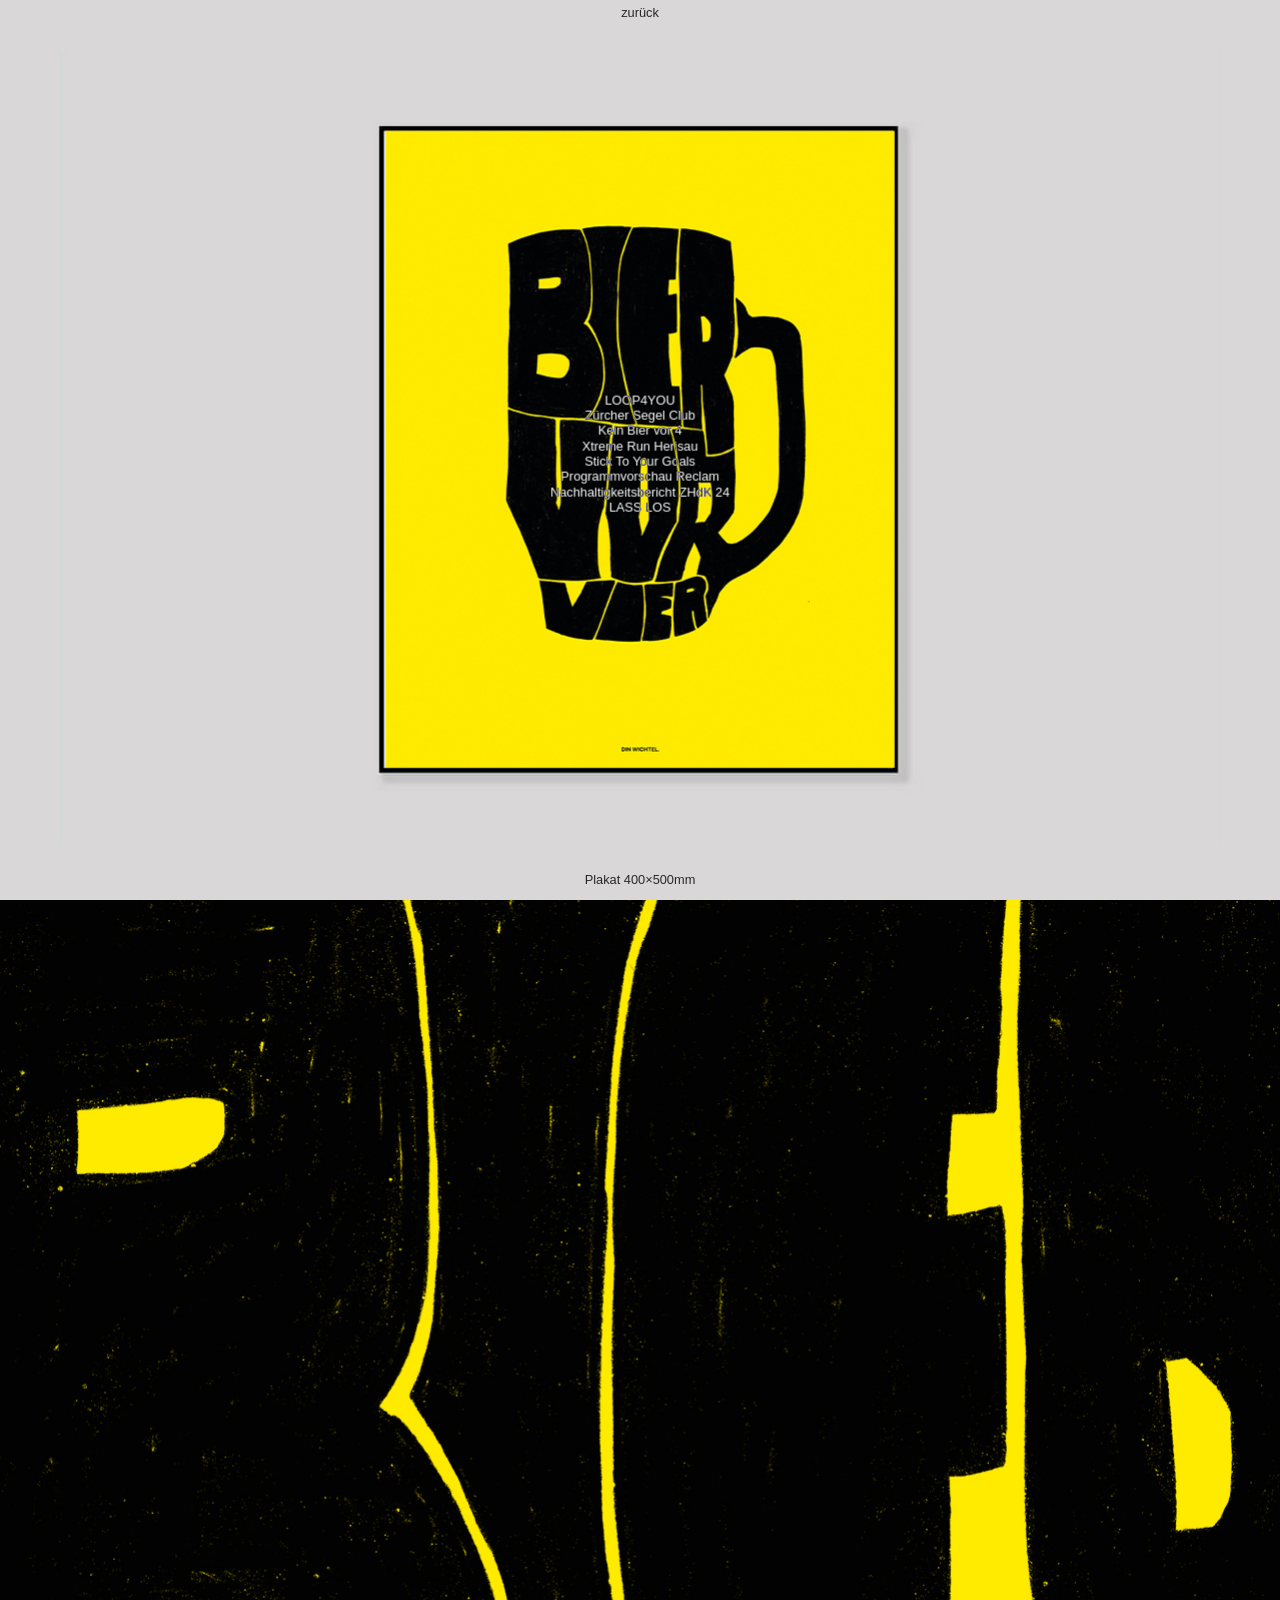
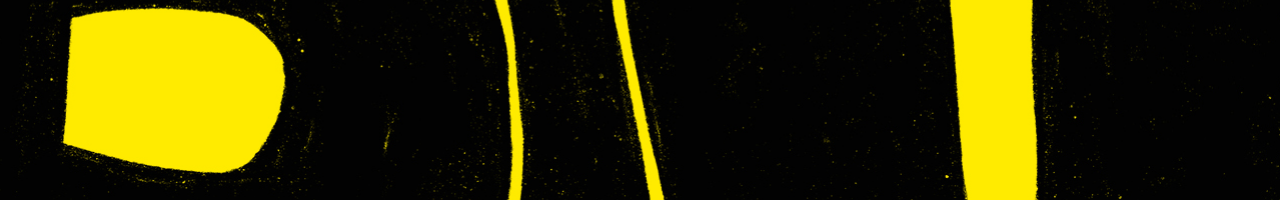
==== KBV4.html @ 9784281b "s" ====
<!DOCTYPE html>
<html lang="en">
  <head>
    <head>
      <meta charset="utf-8" />
      <meta name="viewport" content="width=device-width, initial-scale=1" />
      <link rel="stylesheet" href="style/projekt.css" />
      <title>Portfolio | Kein Bier vor 4</title>
    </head>
    <script defer src="main.js"></script>
  </head>

  <body>
    <div id="navibereich">
      <ul>
        <br />
        <li id="navigation"><a href="LOOP.html">LOOP4YOU</a></li>
        <br />
        <li id="navigation"><a href="zsc.html">Zürcher Segel Club</a></li>
        <br />
        <li id="navigation"><a href="KBV4.html">Kein Bier vor 4</a></li>
        <br />
        <li id="navigation"><a href="XTREM.html">Xtreme Run Herisau</a></li>
        <br />
        <li id="navigation"><a href="sticky.html">Stick To Your Goals</a></li>
        <br />
        <li id="navigation">
          <a href="Reclam.html">Programmvorschau Reclam</a>
        </li>
        <br />
        <li id="navigation">
          <a href="NHB.html">Nachhaltigkeitsbericht ZHdK 24</a>
        </li>
        <br />
        <li id="navigation"><a href="lasslos.html">LASS LOS</a></li>
      </ul>
    </div>

    <div class="zurueck">
      <a href="index.html">zurück</a>
    </div>
    <div class="text">
      <p>Plakat 400×500mm</p>
    </div>

    <section class="fullscreen">
      <img
        src="assets/Biervor4/Portfolio_Lisa_Steiger_KBV4_1.jpg"
        alt="Bild 3"
      />
    </section>
    <section class="fullscreen">
      <img
        src="assets/Biervor4/Portfolio_Lisa_Steiger_KBV4_2.jpg"
        alt="Bild 3"
      />
    </section>
    <script src="projekt.js"></script>
  </body>
</html>
---- style/projekt.css ----
body {
  margin: 0;
  padding: 0;
  font-family: sans-serif;
}

.fullscreen {
  width: 100vw;
  height: 100vh;
  overflow: hidden;
}

.fullscreen img {
  width: 100%;
  height: 100%;
  object-fit: cover;
  display: block;
}
#navibereich {
  position: fixed;
  top: 50%;
  left: 50%;
  transform: translate(-50%, -50%);
  z-index: 10;
  font-size: 0.8em;
  text-align: center;
  mix-blend-mode: difference;
  line-height: 0.6;
  padding: 0;
  margin: 0;
}

#navibereich ul {
  padding: 0;
  margin: 0;
}

#navibereich li {
  list-style: none;
  padding: 0;
  margin: 0;
}

#navibereich a {
  color: white;
  text-decoration: none;
  display: inline-block;
}

#navibereich a:hover {
  color: white;
  font-size: 2em;
  text-decoration: none;
}

.text {
  position: fixed;
  z-index: 10;
  color: white;
  font-size: 0.8em;

  bottom: 0;
  width: 100%;
  text-align: center;
  mix-blend-mode: difference;
}

.zurueck a {
  position: fixed;
  z-index: 10;
  color: white;
  font-size: 0.8em;
  text-decoration: none;
  top: 0.4em;
  width: 100%;
  text-align: center;
  mix-blend-mode: difference;
}

.zurueck a:hover {
  color: white;
  font-size: 1em;
  text-decoration: none;
}

.image-row {
  display: flex;
  justify-content: center;
}

.image-row img {
  width: 50%;
  height: auto;
  object-fit: cover;
}
.blur {
  filter: blur(10px);
  transition: filter 0.5s ease;
}

img.special-image {
  width: 100%;
  height: auto;
}
@media (max-width: 430px) {
  .fullscreen {
    height: auto;
  }

  .grid {
    grid-template-columns: 1fr;
    grid-template-rows: repeat(4, 1fr); /* 4 Bilder untereinander */
    height: auto; /* damit es auf mobilen Geräten nicht abgeschnitten wird */
  }

  .cell {
    height: 50vh; /* oder auto, je nach gewünschtem Verhalten */
  }
  .text-block {
    margin: 100px auto;
    max-width: 600px;
    background-color: rgba(255, 255, 255, 0.9);
    padding: 2rem;
    border-radius: 1rem;
    box-shadow: 0 0 20px rgba(0, 0, 0, 0.2);
    text-align: center;
  }

  #navibereich {
    position: fixed;
    top: 50%;
    left: 50%;
    transform: translate(-50%, -50%);
    z-index: 10;
    font-size: 1.7em;
    text-align: center;
    line-height: 0.55;
    padding: 0;
    margin: 0;
  }

  #navibereich a {
    text-shadow: 0 0 30px rgba(30, 30, 30, 0.6);
  }

  .zurueck a {
    position: fixed;
    z-index: 10;
    color: white;
    font-size: 1em;
    text-decoration: none;
    top: 0.4em;
    width: 100%;
    text-align: center;
    text-shadow: 0 0 30px rgba(30, 30, 30, 0.7);
  }

  .text {
    position: fixed;
    z-index: 10;
    color: white;
    font-size: 1em;
    text-decoration: none;
    bottom: 0.5em;
    width: 100%;
    text-align: center;
    text-shadow: 0 0 30px rgba(30, 30, 30, 0.7);
  }
}
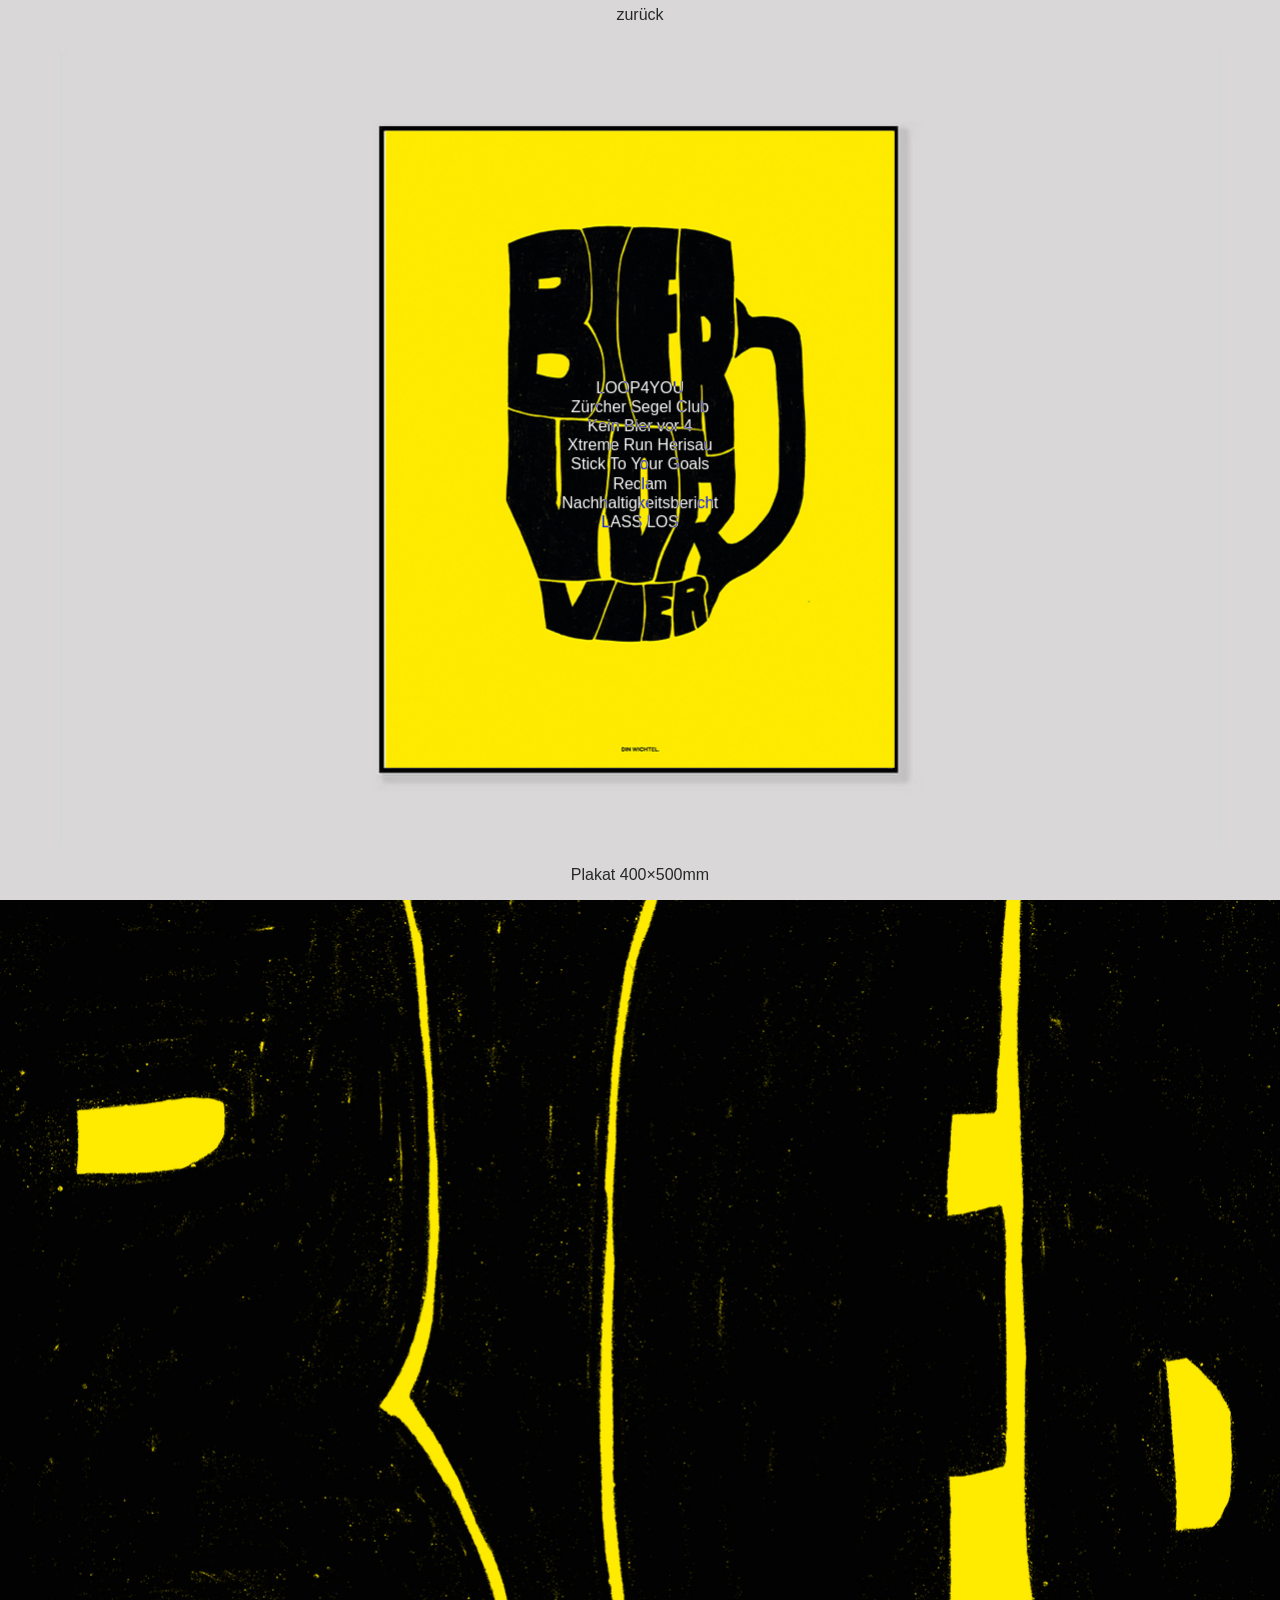
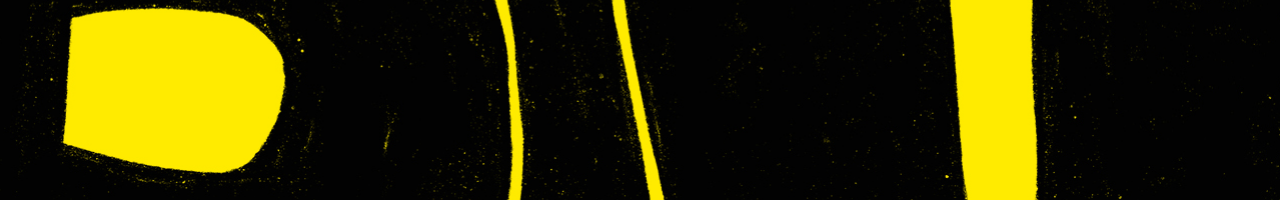
==== commit 799bc623: "s" ====
--- a/KBV4.html
+++ b/KBV4.html
@@ -25,11 +25,11 @@
         <li id="navigation"><a href="sticky.html">Stick To Your Goals</a></li>
         <br />
         <li id="navigation">
-          <a href="Reclam.html">Programmvorschau Reclam</a>
+          <a href="Reclam.html">Reclam</a>
         </li>
         <br />
         <li id="navigation">
-          <a href="NHB.html">Nachhaltigkeitsbericht ZHdK 24</a>
+          <a href="NHB.html">Nachhaltigkeitsbericht</a>
         </li>
         <br />
         <li id="navigation"><a href="lasslos.html">LASS LOS</a></li>
--- a/style/projekt.css
+++ b/style/projekt.css
@@ -22,7 +22,7 @@
   left: 50%;
   transform: translate(-50%, -50%);
   z-index: 10;
-  font-size: 0.8em;
+  font-size: 1em;
   text-align: center;
   mix-blend-mode: difference;
   line-height: 0.6;
@@ -49,7 +49,7 @@
 
 #navibereich a:hover {
   color: white;
-  font-size: 2em;
+  font-size: 1.5em;
   text-decoration: none;
 }
 
@@ -57,7 +57,7 @@
   position: fixed;
   z-index: 10;
   color: white;
-  font-size: 0.8em;
+  font-size: 1em;
 
   bottom: 0;
   width: 100%;
@@ -69,7 +69,7 @@
   position: fixed;
   z-index: 10;
   color: white;
-  font-size: 0.8em;
+  font-size: 1em;
   text-decoration: none;
   top: 0.4em;
   width: 100%;
@@ -79,7 +79,7 @@
 
 .zurueck a:hover {
   color: white;
-  font-size: 1em;
+  font-size: 1.5em;
   text-decoration: none;
 }
 
@@ -120,9 +120,9 @@
     margin: 100px auto;
     max-width: 600px;
     background-color: rgba(255, 255, 255, 0.9);
-    padding: 2rem;
+    padding: 1rem;
     border-radius: 1rem;
-    box-shadow: 0 0 20px rgba(0, 0, 0, 0.2);
+
     text-align: center;
   }
 
@@ -132,15 +132,12 @@
     left: 50%;
     transform: translate(-50%, -50%);
     z-index: 10;
-    font-size: 1.7em;
+    font-size: 1.2em;
     text-align: center;
     line-height: 0.55;
     padding: 0;
     margin: 0;
-  }
-
-  #navibereich a {
-    text-shadow: 0 0 30px rgba(30, 30, 30, 0.6);
+    transition: opacity 0.3s ease;
   }
 
   .zurueck a {
@@ -152,7 +149,6 @@
     top: 0.4em;
     width: 100%;
     text-align: center;
-    text-shadow: 0 0 30px rgba(30, 30, 30, 0.7);
   }
 
   .text {
@@ -164,6 +160,5 @@
     bottom: 0.5em;
     width: 100%;
     text-align: center;
-    text-shadow: 0 0 30px rgba(30, 30, 30, 0.7);
   }
 }
